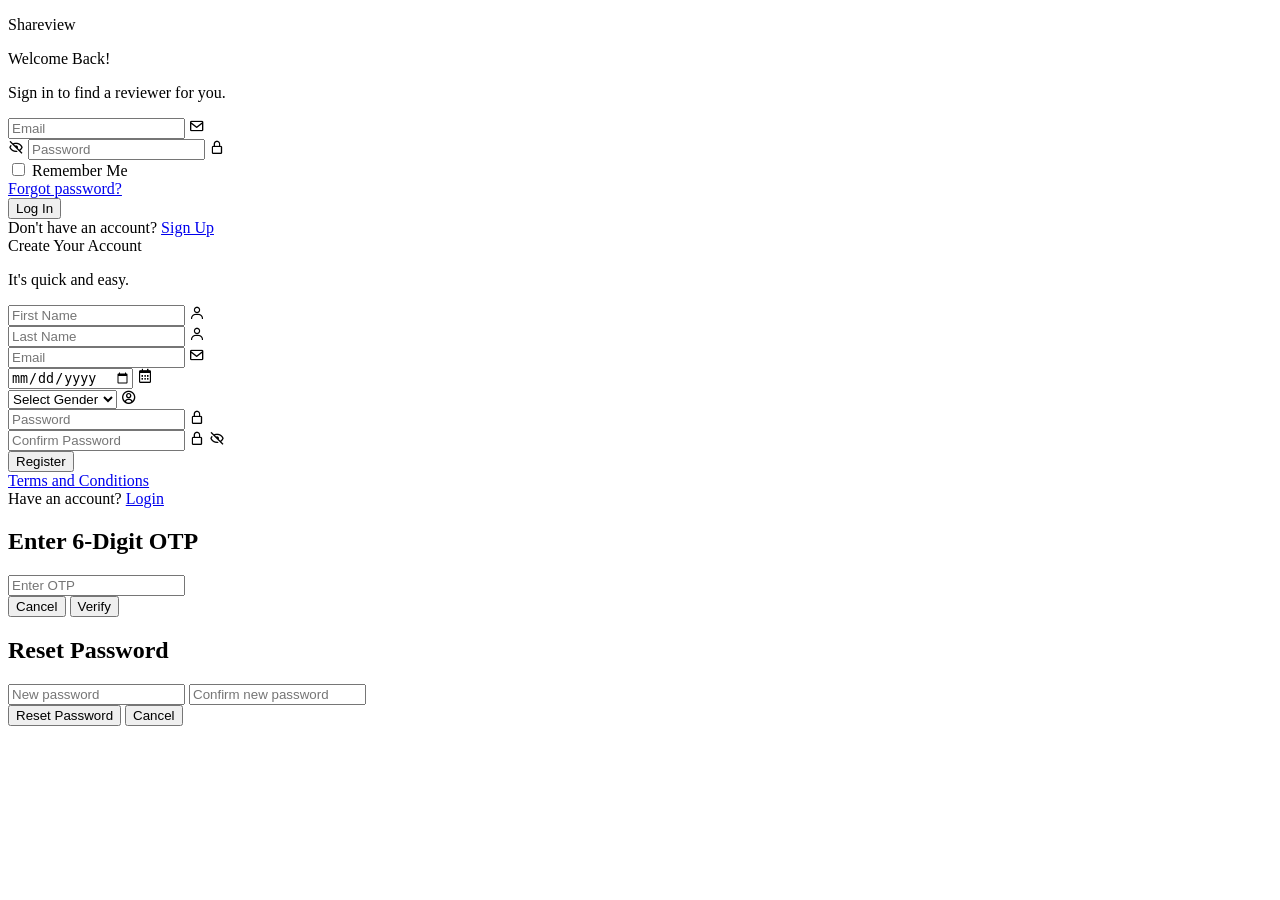
==== src/main/resources/templates/index.html @ f06e0473 "Initial commit" ====
<!DOCTYPE html>
<html lang="en">
<head>
    <meta charset="UTF-8">
    <meta http-equiv="X-UA-Compatible" content="IE=edge">
    <meta name="viewport" content="width=device-width, initial-scale=1.0">
    <link rel="icon" type="image/png" href="/images/logo.png"
          style="border-radius: 50%; width:100px; height:100px ; object-fit:cover ">
    <link href='https://unpkg.com/boxicons@2.1.4/css/boxicons.min.css' rel='stylesheet'>
    <link rel="stylesheet" href="/css/style.css">

    <title>Shareview</title>

</head>

<body>
<div class="wrapper">
    <nav class="nav">
        <div class="nav-logo-name">
            <p>Shareview</p>
        </div>
    </nav>
    <div class="form-box">
        <!-- LOGIN CONTAINER -->
        <div class="login-container" id="login">
            <div class="login-split">
                <header>Welcome Back!</header>
                <p class="welcome-text">Sign in to find a reviewer for you.</p>
            </div>

            <div class="login-split">
                <div class="input-box1">
                    <input type="text" class="form-control" id="login-email" placeholder="Email">
                    <i class="bx bx bx-envelope"></i>
                </div>

                <div class="input-box1">
                    <i class="bx bx-hide" id="toggle-login-password" onclick="togglePassword('login-password', 'toggle-login-password')"></i>
                    <input type="password" class="form-control" id="login-password" placeholder="Password">
                    <i class="bx bx-lock-alt"></i>
                </div>

                <div class="two-btn">
                    <div class="one">
                        <input type="checkbox" id="remember-me">
                        <label for="remember-me">Remember Me</label>
                    </div>
                    <div class="two">
                        <a href="#" onclick="forgotPassword()">Forgot password?</a>
                    </div>
                </div>

                <div class="submit">
                    <button id="loginBtn" onclick="signIn()">Log In</button>
                </div>

                <div class="bottom">
                    <span>Don't have an account? <a href="#" onclick="signup()">Sign Up</a></span>
                </div>
            </div>
        </div>

        <!-- REGISTER CONTAINER -->
        <div class="register-container" id="register">
            <div class="top">
                <header>Create Your Account</header>
                <p class="welcome-text">It's quick and easy.</p>
            </div>

            <div class="form-one">
                <div class="input-box1">
                    <input type="text" class="form-control" placeholder="First Name">
                    <i class="bx bx-user"></i>
                </div>
                <div class="input-box1">
                    <input type="text" class="form-control" placeholder="Last Name">
                    <i class="bx bx-user"></i>
                </div>
            </div>

            <div class="input-box1">
                <input type="text" class="form-control" id="signup-email" placeholder="Email">
                <i class="bx bx-envelope"></i>
            </div>

            <div class="form-one">
                <!-- Birthday Field -->
                <div class="input-box1">
                    <input type="date" class="form-control" id="birthday" placeholder="Birthday">
                    <i class="bx bx-calendar"></i>
                </div>

                <!-- Gender Field -->
                <div class="input-box1">
                    <label for="gender"></label>
                    <select class="form-control" id="gender">
                        <option value="" disabled selected>Select Gender</option>
                        <option value="male">Male</option>
                        <option value="female">Female</option>
                        <option value="custom">Rather not say</option>
                    </select>
                    <i class="bx bx-user-circle"></i>
                </div>
            </div>

            <div class="input-box1">
                <input type="password" class="form-control" id="signup-password" placeholder="Password">
                <i class="bx bx-lock-alt"></i>
            </div>

            <div class="input-box1">
                <input type="password" class="form-control" id="confirm-password" placeholder="Confirm Password">
                <i class="bx bx-lock-alt"></i>
                <i class="bx bx-hide" id="toggle-confirm-password" onclick="togglePassword('confirm-password', 'toggle-confirm-password')"></i>
            </div>

            <div class="submit">
                <button type="button" id="signupBtn" onclick="register()">Register</button>
            </div>

            <div class="bottom">
                <span><a href="#">Terms and Conditions</a></span>
            </div>

            <div class="bottom">
                <span>Have an account? <a href="#" onclick="login()">Login</a></span>
            </div>
        </div>
    </div>
</div>
<!-- OTP Modal -->
<div id="otpModal" class="otp-modal hidden">
    <div class="otp-modal-content">
        <h2>Enter 6-Digit OTP</h2>
        <input type="text" id="otp-input" maxlength="6" placeholder="Enter OTP">
        <div class="otp-buttons">
            <button onclick="closeOtpModal()" class="cancel-btn">Cancel</button>
            <button id="verify-btn" class="verify-btn">Verify</button>
        </div>
    </div>
</div>

<!-- Reset Password Form -->
<div id="resetPasswordSection" class="reset-modal hidden">
    <div class="reset-modal-content">
        <h2>Reset Password</h2>
        <input type="password" id="new-password" placeholder="New password">
        <input type="password" id="confirm-new-password" placeholder="Confirm new password">
        <div class="reset-buttons">
            <button onclick="resetPassword()" class="verify-btn">Reset Password</button>
            <button onclick="closeResetPasswordModal()" class="cancel-btn">Cancel</button>
        </div>
    </div>
</div>
<script src="/js/script.js"></script>
<script src="/js/modal.js"></script>
<script src="/js/login.js"></script>
<script>
    const isLoggedIn = localStorage.getItem('isLoggedIn');
    const role = localStorage.getItem('userRole');
    const path = window.location.pathname;

    // Redirect function (can be modified)
    function denyAccess() {
        window.location.href = "/access-denied"
    }

    if (path.includes('/login-form') && isLoggedIn === "true") {
        denyAccess();
    } else if (path.includes("/admin-dashboard") && role !== "Admin") {
        denyAccess();
    } else if (path.includes("/main-feed") && role !== "User") {
        denyAccess();
    }
</script>
</body>
</html>
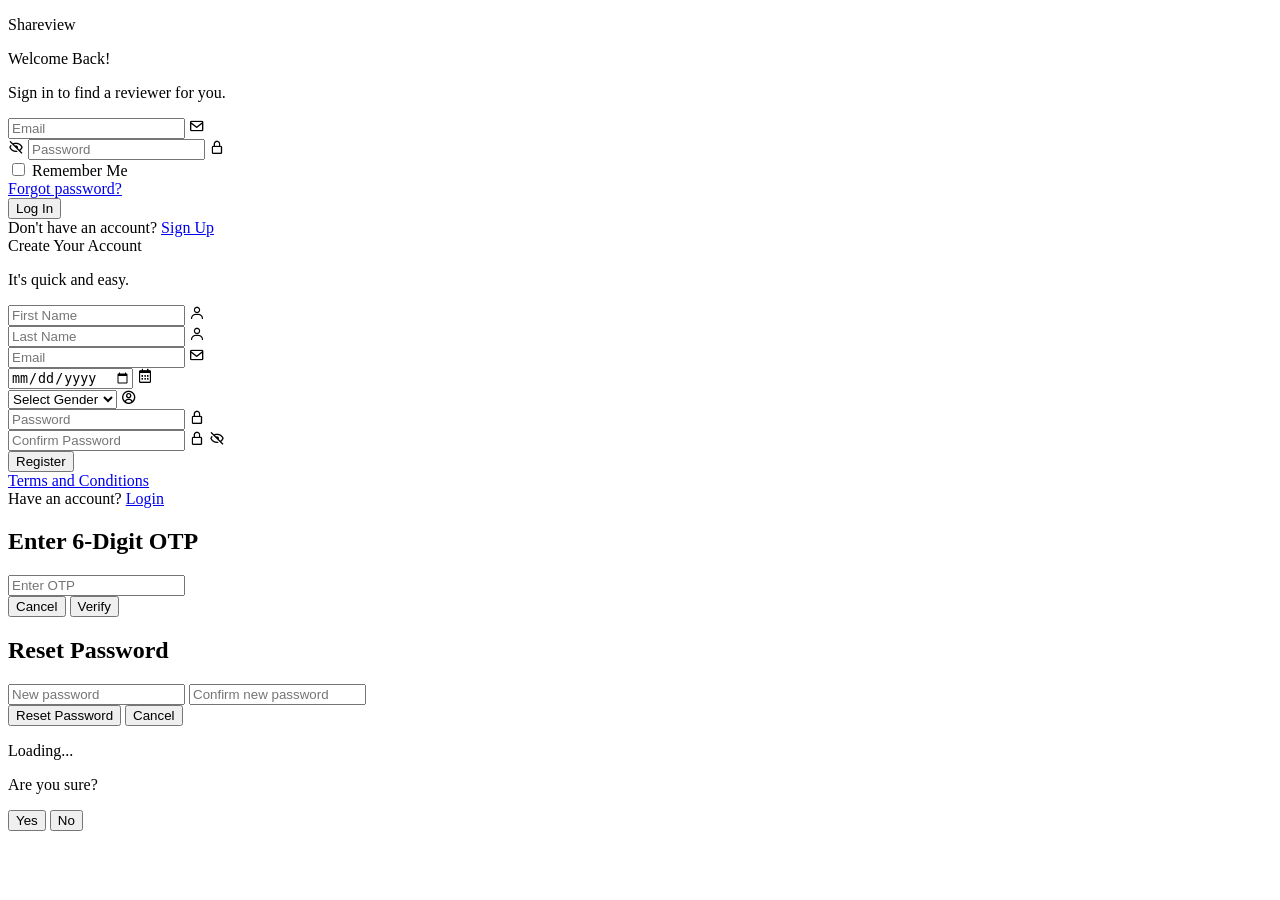
==== commit 9c4138e8: "testing config" ====
--- a/src/main/resources/templates/index.html
+++ b/src/main/resources/templates/index.html
@@ -7,10 +7,7 @@
     <link rel="icon" type="image/png" href="/images/logo.png"
           style="border-radius: 50%; width:100px; height:100px ; object-fit:cover ">
     <link href='https://unpkg.com/boxicons@2.1.4/css/boxicons.min.css' rel='stylesheet'>
-    <link rel="stylesheet" href="/css/style.css">
-
     <title>Shareview</title>
-
 </head>
 
 <body>
@@ -128,6 +125,7 @@
         </div>
     </div>
 </div>
+
 <!-- OTP Modal -->
 <div id="otpModal" class="otp-modal hidden">
     <div class="otp-modal-content">
@@ -152,10 +150,28 @@
         </div>
     </div>
 </div>
-<script src="/js/script.js"></script>
-<script src="/js/modal.js"></script>
-<script src="/js/login.js"></script>
+
+<!-- Loading Modal -->
+<div id="loadingModal" class="loading-modal hidden">
+    <div class="loading-modal-content">
+        <p id="loadingMessage">Loading...</p>
+        <div class="spinner"></div>
+    </div>
+</div>
+
+<!-- Confirm Modal -->
+<div id="confirmModal" class="confirm-modal hidden">
+    <div class="confirm-modal-content">
+        <p id="confirmMessage">Are you sure?</p>
+        <div class="confirm-buttons">
+            <button id="confirmYes" class="verify-btn">Yes</button>
+            <button id="confirmNo" class="cancel-btn">No</button>
+        </div>
+    </div>
+</div>
+
 <script>
+    // Access control script
     const isLoggedIn = localStorage.getItem('isLoggedIn');
     const role = localStorage.getItem('userRole');
     const path = window.location.pathname;
@@ -167,9 +183,9 @@
 
     if (path.includes('/login-form') && isLoggedIn === "true") {
         denyAccess();
-    } else if (path.includes("/admin-dashboard") && role !== "Admin") {
+    } else if (path.includes("/admin-dashboard") && role !== "ADMIN") {
         denyAccess();
-    } else if (path.includes("/main-feed") && role !== "User") {
+    } else if (path.includes("/main-feed") && role !== "USER") {
         denyAccess();
     }
 </script>
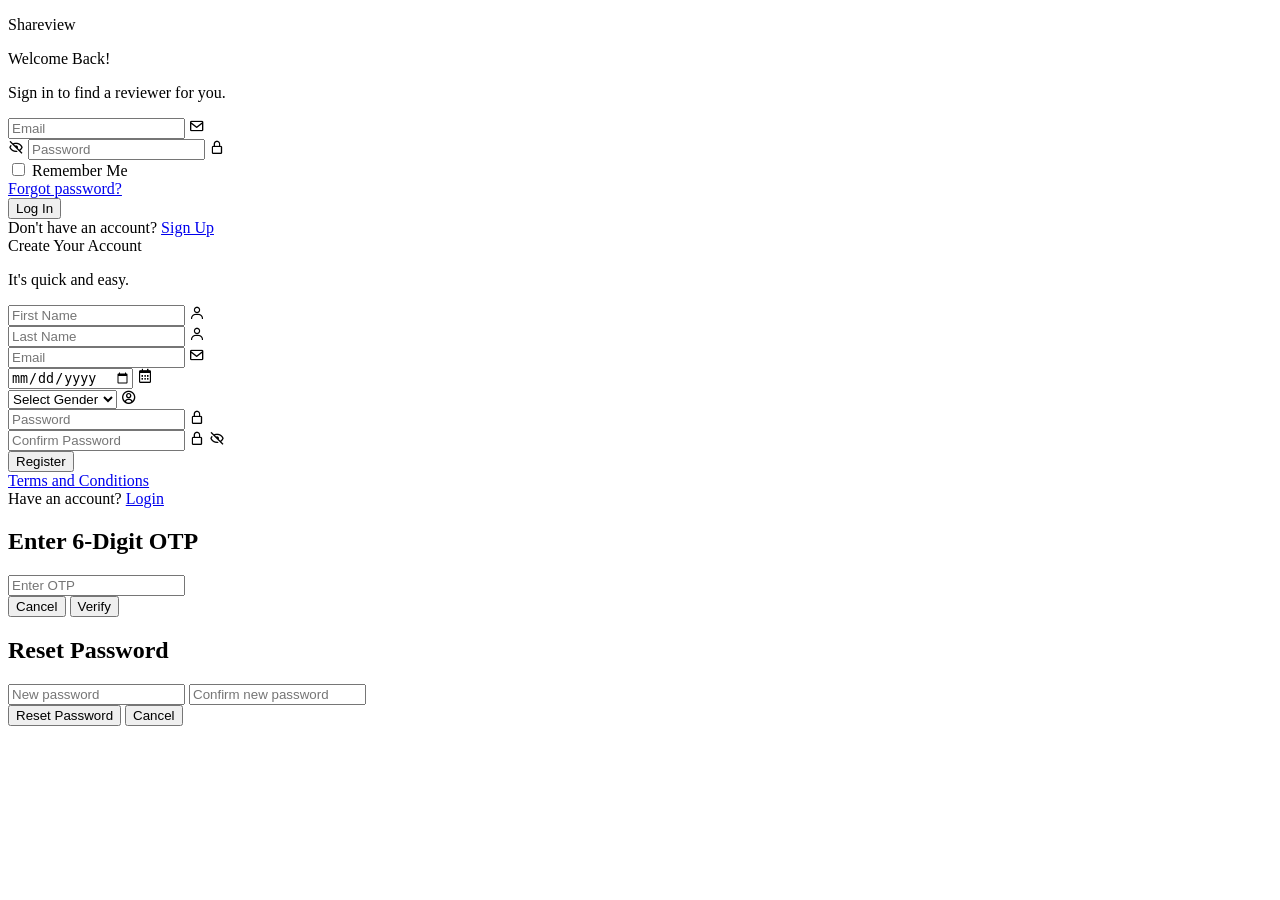
==== commit 2bb5a56e: "Fix: Update API URLs for Railway deployment" ====
--- a/src/main/resources/templates/index.html
+++ b/src/main/resources/templates/index.html
@@ -8,6 +8,7 @@
           style="border-radius: 50%; width:100px; height:100px ; object-fit:cover ">
     <link href='https://unpkg.com/boxicons@2.1.4/css/boxicons.min.css' rel='stylesheet'>
     <title>Shareview</title>
+    <link rel="stylesheet" href="/css/style.css">
 </head>
 
 <body>
@@ -151,25 +152,6 @@
     </div>
 </div>
 
-<!-- Loading Modal -->
-<div id="loadingModal" class="loading-modal hidden">
-    <div class="loading-modal-content">
-        <p id="loadingMessage">Loading...</p>
-        <div class="spinner"></div>
-    </div>
-</div>
-
-<!-- Confirm Modal -->
-<div id="confirmModal" class="confirm-modal hidden">
-    <div class="confirm-modal-content">
-        <p id="confirmMessage">Are you sure?</p>
-        <div class="confirm-buttons">
-            <button id="confirmYes" class="verify-btn">Yes</button>
-            <button id="confirmNo" class="cancel-btn">No</button>
-        </div>
-    </div>
-</div>
-
 <script>
     // Access control script
     const isLoggedIn = localStorage.getItem('isLoggedIn');
@@ -189,5 +171,9 @@
         denyAccess();
     }
 </script>
+<scripT src="/js/modal.js"></script>
+<scripT src="/js/login.js"></script>
+<scripT src="/js/main-feed.js"></script>
+
 </body>
 </html>
